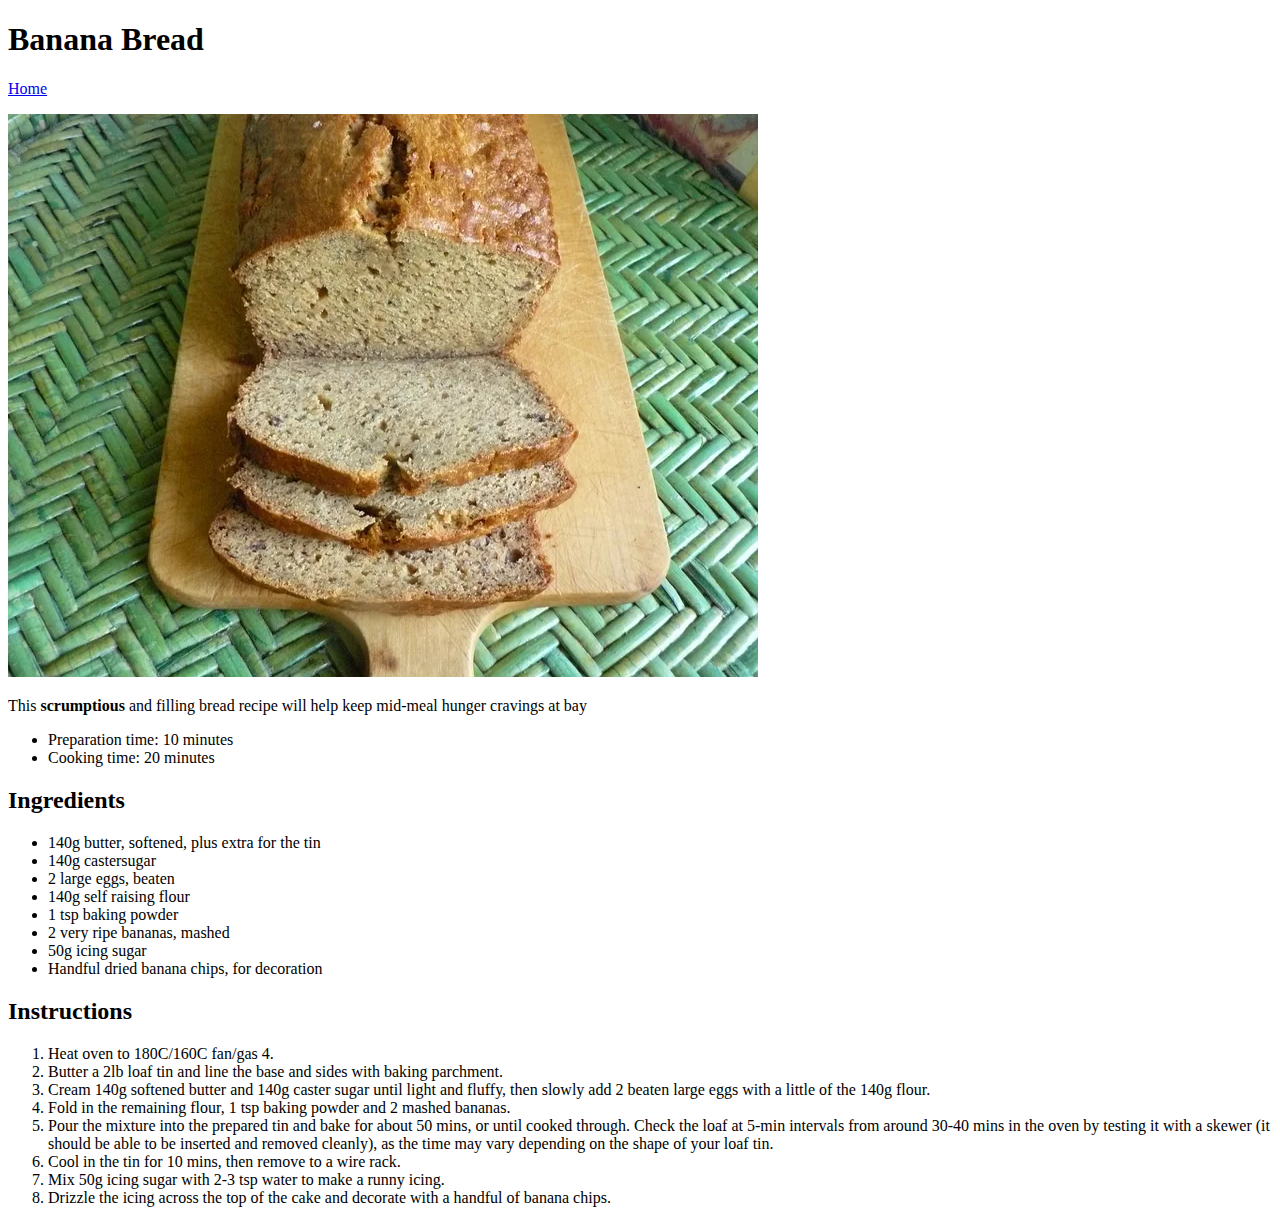
==== recipes/banana-bread.html @ bb8f97d0 "." ====
<!DOCTYPE html>
<html lang="en">
<head>
    <meta charset="UTF-8">
    <meta name="viewport" content="width=device-width, 
        initial-scale=1.0">
    <title>Banana Bread</title>
</head>
<body>
    <h1>Banana Bread</h1>
    <p><a href="../index.html">Home</a></p>
    <img src="../img/banana-bread.jpg" alt="Sliced banana bread">
    <p>This <strong>scrumptious</strong> and filling bread recipe will help keep mid-meal hunger
        cravings at bay</p>
    <ul>
        <li>Preparation time: 10 minutes</li>
        <li>Cooking time: 20 minutes</li>
    </ul>
    
    <h2>Ingredients</h2>
    <ul>
        <li>140g butter, softened, plus extra for the tin</li>
        <li>140g castersugar</li>
        <li>2 large eggs, beaten</li>
        <li>140g self raising flour</li>
        <li>1 tsp baking powder</li>
        <li>2 very ripe bananas, mashed</li>
        <li>50g icing sugar</li>
        <li>Handful dried banana chips, for decoration</li>
    </ul>
    <h2>Instructions</h2>
    <ol>
        <li>Heat oven to 180C/160C fan/gas 4.</li>
        <li>Butter a 2lb loaf tin and line the base and sides with 
            baking parchment.</li>
        <li>Cream 140g softened butter and 140g caster sugar until 
            light and fluffy, then slowly add 2 beaten large eggs 
            with a little of the 140g flour.</li>
        <li>Fold in the remaining flour, 1 tsp baking powder and 
            2 mashed bananas.</li>
        <li>Pour the mixture into the prepared tin and bake for about 
            50 mins, or until cooked through. Check the loaf at 5-min 
            intervals from around 30-40 mins in the oven by testing it 
            with a skewer (it should be able to be inserted and 
            removed cleanly), as the time may vary depending on the 
            shape of your loaf tin.</li>
        <li>Cool in the tin for 10 mins, then remove to a wire rack.</li>
        <li>Mix 50g icing sugar with 2-3 tsp water to make a runny icing.</li>
        <li>Drizzle the icing across the top of the cake and decorate with 
            a handful of banana chips.</li>
        </ol>

</body>
</html>
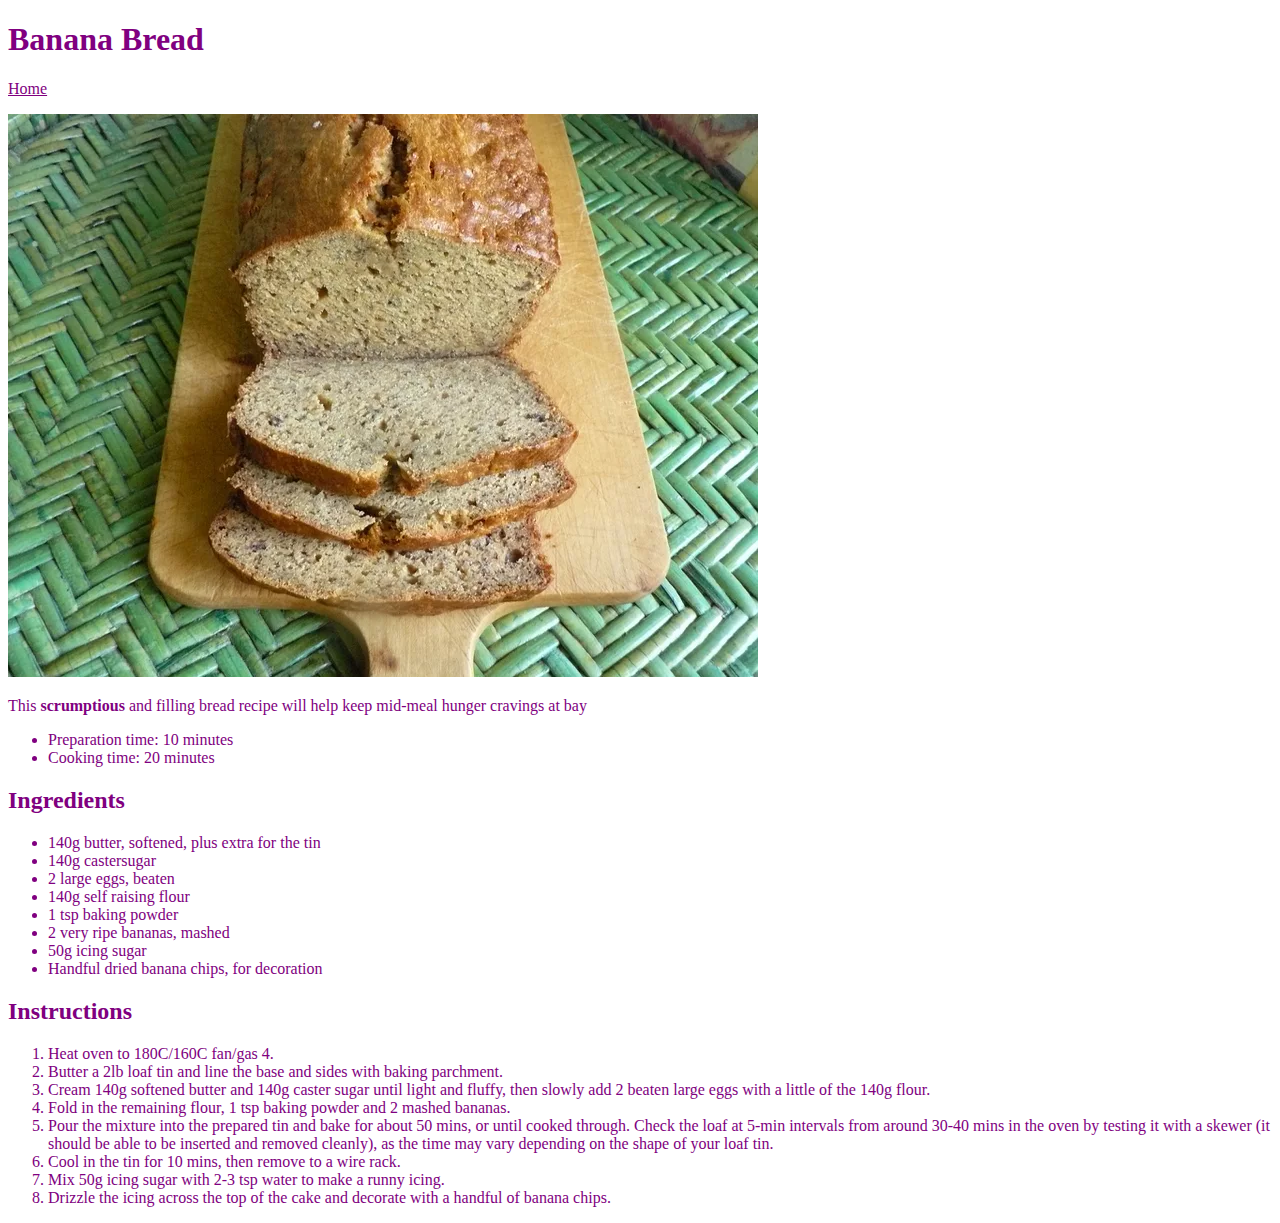
==== commit 8493ca46: "Add CSS" ====
--- a/recipes/banana-bread.html
+++ b/recipes/banana-bread.html
@@ -5,6 +5,7 @@
     <meta name="viewport" content="width=device-width, 
         initial-scale=1.0">
     <title>Banana Bread</title>
+    <link rel="stylesheet" href="../styles.css" />
 </head>
 <body>
     <h1>Banana Bread</h1>
@@ -49,6 +50,5 @@
         <li>Drizzle the icing across the top of the cake and decorate with 
             a handful of banana chips.</li>
         </ol>
-
 </body>
 </html>--- a/styles.css
+++ b/styles.css
@@ -0,0 +1,3 @@
+* {
+    color: purple;
+}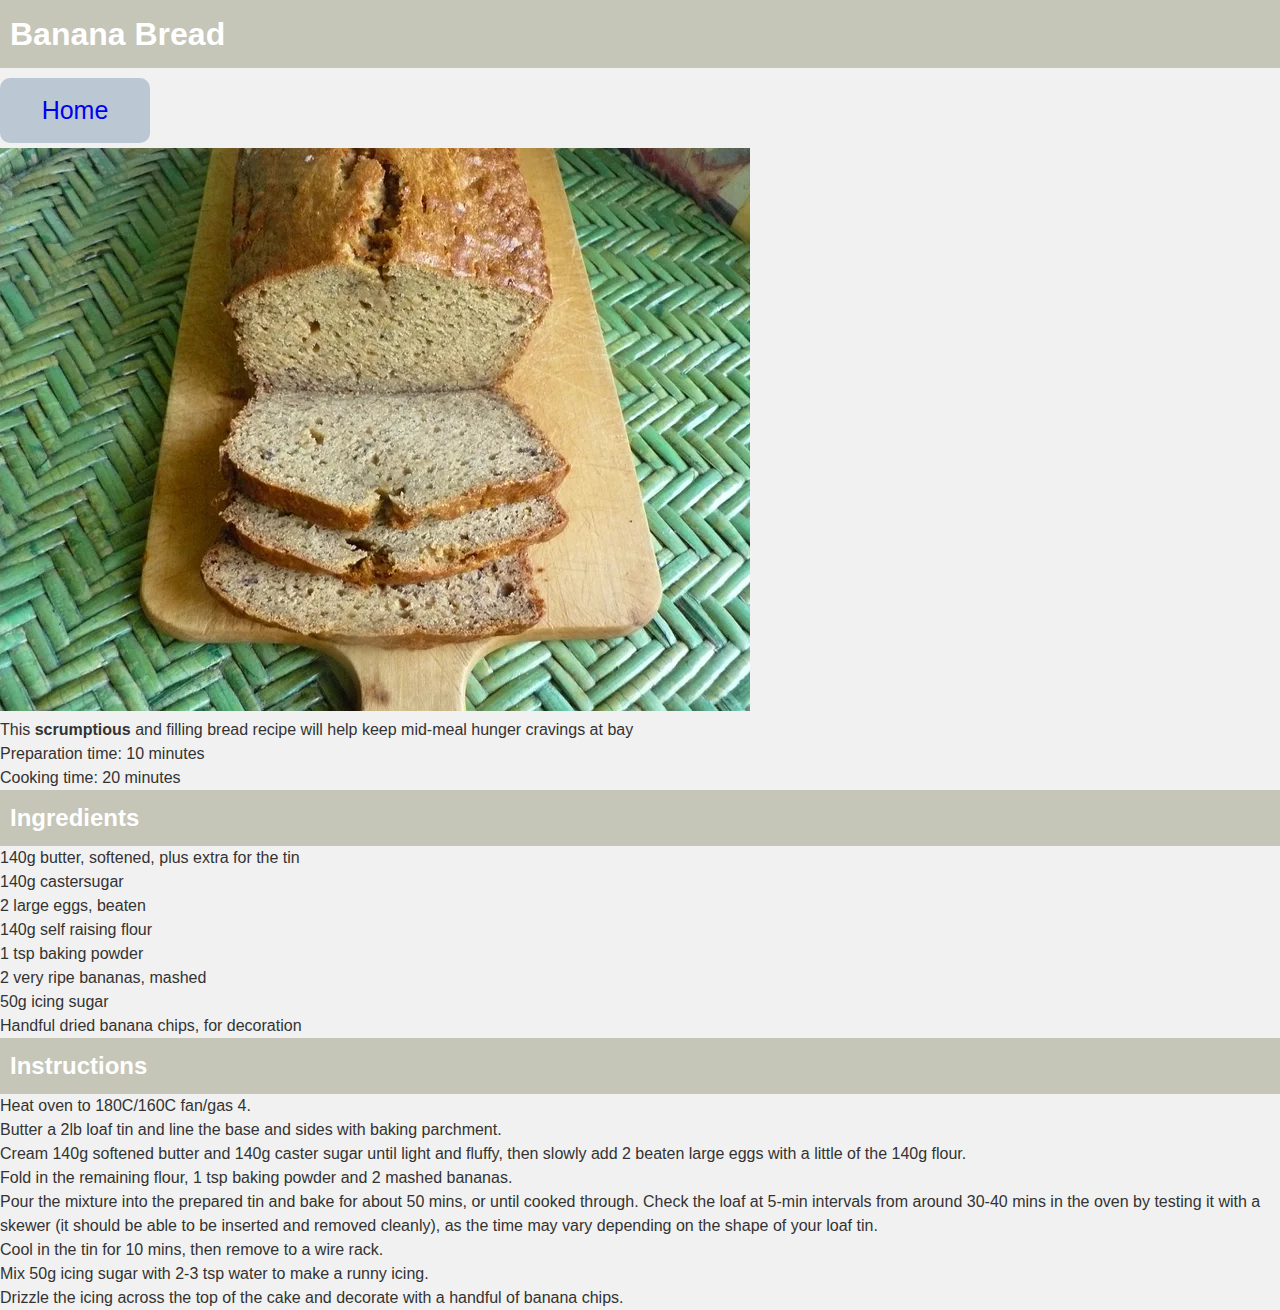
==== commit 847268a9: "Format website with CSS" ====
--- a/recipes/banana-bread.html
+++ b/recipes/banana-bread.html
@@ -1,6 +1,7 @@
 <!DOCTYPE html>
 <html lang="en">
 <head>
+    <link rel="stylesheet" href="styles.css" />
     <meta charset="UTF-8">
     <meta name="viewport" content="width=device-width, 
         initial-scale=1.0">
@@ -8,10 +9,12 @@
     <link rel="stylesheet" href="../styles.css" />
 </head>
 <body>
-    <h1>Banana Bread</h1>
-    <p><a href="../index.html">Home</a></p>
+    <h1 class="title">Banana Bread</h1>
+    <div class="button-header"> 
+        <button><a href="../index.html">Home</a></button>
+    </div>    
     <img src="../img/banana-bread.jpg" alt="Sliced banana bread">
-    <p>This <strong>scrumptious</strong> and filling bread recipe will help keep mid-meal hunger
+    <p class="intro-text">This <strong>scrumptious</strong> and filling bread recipe will help keep mid-meal hunger
         cravings at bay</p>
     <ul>
         <li>Preparation time: 10 minutes</li>
--- a/styles.css
+++ b/styles.css
@@ -1,3 +1,53 @@
+/* Reset default styles */
 * {
-    color: purple;
+  margin: 0;
+  padding: 0;
+  box-sizing: border-box;
+}
+
+/* Global styles */
+body {
+  font-family: Arial, sans-serif;
+  font-size: 16px;
+  line-height: 1.5;
+  color: #333;
+  background-color: #f1f1f1;
+}
+
+h1, h2 {
+    background-color:rgb(197, 197, 184);
+    padding: 10px;
+    color: #fff;
+}
+
+/* Change default link format (remove undertline) */
+a {
+    text-decoration: none; /* Removes underline */
+  }  
+
+button {
+    width: 150px;
+    height: 65px;
+    font-size: 25px;
+    background-color: rgb(188, 199, 212);
+    color: #fff;
+    border: none;
+    border-radius: 10px;
+    cursor: pointer;
+    transition: background-color 0.1s, transform 0.1s;
+}
+
+button:hover {
+    background-color: #45a049;
+    transform: scale(1.01);
+    box-shadow: 0 1px 1px rgba(0, 0, 0, 0.2);
+  }
+
+.button-header {
+    padding-top:10px;
+    height: 70px;
+}
+
+img {
+    padding-top:10px;
 }